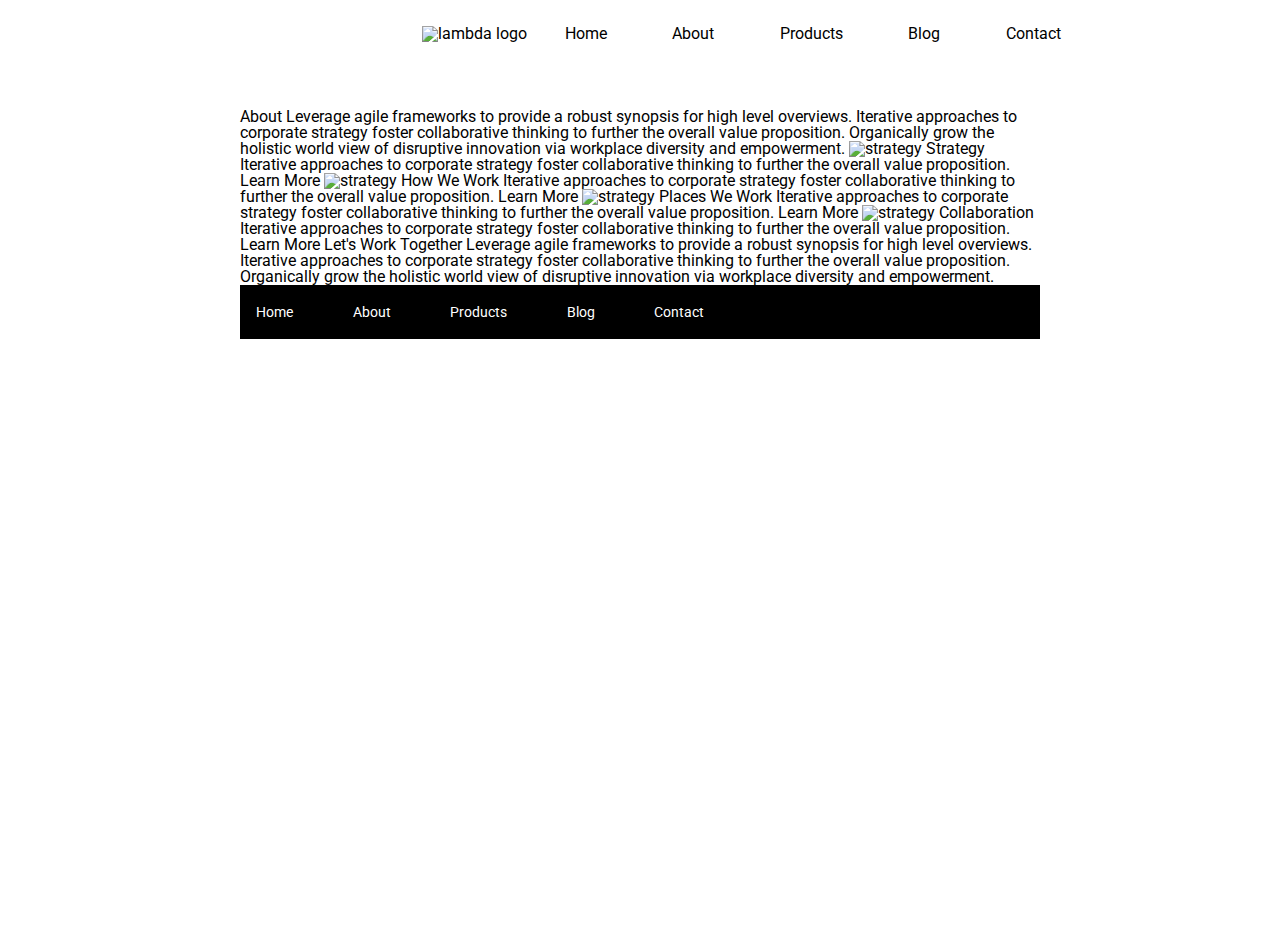
==== about.html @ 23dbd32b "break finished, back to work" ====
<!doctype html>

<html lang="en">
<head>
  <meta charset="utf-8">

  <title>Sprint Challenge - About</title>

  <link href="https://fonts.googleapis.com/css?family=Roboto|Rubik" rel="stylesheet">
  <link rel="stylesheet" href="css/index.css">

</head>
<header>
  <div class="top">
   <div class="logo">
       <img src="img/lambda-black.png" alt="lambda logo">
   </div>
   
    <nav>
     <div> <a href="#">Home</a></div>
     <div> <a href="about.html">About</a> </div>
     <div> <a href="#">Products</a> </div>
     <div> <a href="#">Blog</a> </div>
     <div> <a href="#">Contact</a> </div>  
    </nav>
  
  </div>
</header>
<body>
  <section class="empty">
    <div class="photo">
        <img src="img/jumbo-about.png" alt="">
    </div>
</section>
    <div class="container about-page">
     
    About

    Leverage agile frameworks to provide a robust synopsis for high level overviews. Iterative approaches to corporate strategy foster collaborative thinking to further the overall value proposition. Organically grow the holistic world view of disruptive innovation via workplace diversity and empowerment.


    <img src="img/about-plan.png" alt="strategy">
    
    Strategy
    
    Iterative approaches to corporate strategy foster collaborative thinking to further the overall value proposition.

    Learn More



    <img src="img/about-working.png" alt="strategy">
    
    How We Work
    
    Iterative approaches to corporate strategy foster collaborative thinking to further the overall value proposition.

    Learn More



    <img src="img/about-office.png" alt="strategy">
    
    Places We Work

    Iterative approaches to corporate strategy foster collaborative thinking to further the overall value proposition.

    Learn More

    <img src="img/about-meeting.png" alt="strategy">
    
    Collaboration
    
    Iterative approaches to corporate strategy foster collaborative thinking to further the overall value proposition.

    Learn More

    Let's Work Together

    Leverage agile frameworks to provide a robust synopsis for high level overviews. Iterative approaches to corporate strategy foster collaborative thinking to further the overall value proposition. Organically grow the holistic world view of disruptive innovation via workplace diversity and empowerment.
        
      <footer>
        <nav>
          <a href="index.html">Home</a>
          <a href="#">About</a>
          <a href="#">Products</a>
          <a href="#">Blog</a>
          <a href="#">Contact</a>
        </nav>
      </footer>
    </div><!-- container -->        
</body>
</html>
---- css/index.css ----
/* http://meyerweb.com/eric/tools/css/reset/ 
   v2.0 | 20110126
   License: none (public domain)
*/

html, body, div, span, applet, object, iframe,
h1, h2, h3, h4, h5, h6, p, blockquote, pre,
a, abbr, acronym, address, big, cite, code,
del, dfn, em, img, ins, kbd, q, s, samp,
small, strike, strong, sub, sup, tt, var,
b, u, i, center,
dl, dt, dd, ol, ul, li,
fieldset, form, label, legend,
table, caption, tbody, tfoot, thead, tr, th, td,
article, aside, canvas, details, embed, 
figure, figcaption, footer, header, hgroup, 
menu, nav, output, ruby, section, summary,
time, mark, audio, video {
	margin: 0;
	padding: 0;

	font-size: 100%;
	font: inherit;
	vertical-align: baseline;
}
/* HTML5 display-role reset for older browsers */
article, aside, details, figcaption, figure, 
footer, header, hgroup, menu, nav, section {
	display: block;
}
body {
	line-height: 1;
}
ol, ul {
	list-style: none;
}
blockquote, q {
	quotes: none;
}
blockquote:before, blockquote:after,
q:before, q:after {
	content: '';
	content: none;
}
table {
	border-collapse: collapse;
	border-spacing: 0;
}

* {
    box-sizing: border-box;
}

html, body {
    height: 100%;
    font-family: 'Roboto', sans-serif;
}

h1, h2, h3, h4, h5 {
    font-size: 18px;
    margin-bottom: 15px;
    font-family: 'Rubik', sans-serif;
}

p {
    line-height: 1.4;
}

.container {
    width: 800px;
    margin: 0 auto;
}

.top-content {
    display: flex;
    flex-wrap: wrap;
    justify-content: space-evenly;
    margin-bottom: 20px;
    border-bottom: 1px dashed black;
}

.top-content .text-container {
    width: 48%;
    padding: 0 1%;
    padding-bottom: 20px;  
}

.middle-content {
    margin-bottom: 20px;
    border-bottom: 1px dashed black;
}

.middle-content h2 {
    padding: 0 2%;
    margin-bottom: 0;
}

.middle-content .boxes {
    display: flex;
    flex-wrap: wrap;
    justify-content: space-evenly;
}

.middle-content .boxes .boxone {
    width: 12.5%;
    height: 100px;
    background-color: teal;
    margin: 20px 2.5%;
    color: white;
    display: flex;
    align-items: center;
    justify-content: center;
}
.middle-content .boxes .boxtwo {
    width: 12.5%;
    height: 100px;
    background-color: gold;
    margin: 20px 2.5%;
    color: white;
    display: flex;
    align-items: center;
    justify-content: center;
}
.middle-content .boxes .boxthree {
    width: 12.5%;
    height: 100px;
    background-color: cadetblue;
    margin: 20px 2.5%;
    color: white;
    display: flex;
    align-items: center;
    justify-content: center;
}
.middle-content .boxes .boxfour {
    width: 12.5%;
    height: 100px;
    background-color: coral;
    margin: 20px 2.5%;
    color: white;
    display: flex;
    align-items: center;
    justify-content: center;
}
.middle-content .boxes .boxfive {
    width: 12.5%;
    height: 100px;
    background-color: crimson;
    margin: 20px 2.5%;
    color: white;
    display: flex;
    align-items: center;
    justify-content: center;
}
.middle-content .boxes .boxsix {
    width: 12.5%;
    height: 100px;
    background-color: forestgreen;
    margin: 20px 2.5%;
    color: white;
    display: flex;
    align-items: center;
    justify-content: center;
}
.middle-content .boxes .boxseven {
    width: 12.5%;
    height: 100px;
    background-color: darkorchid;
    margin: 20px 2.5%;
    color: white;
    display: flex;
    align-items: center;
    justify-content: center;
}
.middle-content .boxes .boxeight {
    width: 12.5%;
    height: 100px;
    background-color: hotpink;
    margin: 20px 2.5%;
    color: white;
    display: flex;
    align-items: center;
    justify-content: center;
}
.middle-content .boxes .boxnine {
    width: 12.5%;
    height: 100px;
    background-color: indigo;
    margin: 20px 2.5%;
    color: white;
    display: flex;
    align-items: center;
    justify-content: center;
}
.middle-content .boxes .boxten {
    width: 12.5%;
    height: 100px;
    background-color: dodgerblue;
    margin: 20px 2.5%;
    color: white;
    display: flex;
    align-items: center;
    justify-content: center;
}
.middle-content .boxes .box .boxone{
    background-color: teal;
}
.bottom-content {
    display: flex;
    margin: 0 2% 20px;
    justify-content: space-around;
}

.bottom-content .text-container {
    padding-right: 4%;
}

.bottom-content .text-container:last-child {
    padding-right: 0;
}

footer {
    width: 100%;
    background: black;
}

footer nav {
    width: 60%;
    display: flex;
    justify-content: space-between;
    align-items: center;
    padding: 20px 2%;
    font-size: 14px;
}

footer nav a {
    color: white;
    text-decoration: none;
}


/*header styling*/
.top{
    display: flex;
    justify-content: flex-start;
    margin-left: 33%;
    margin-right: 25%;
    margin-top: 2%;
    margin-bottom: 2%;
    
   
}

.top nav{
    display:flex;
    align-items: flex-end;
    justify-content: space-between;
    
    
}

.top nav div{
    display:flex;
    margin-left: 16%;
    margin-right: 12%;
    
}  

.top nav a{
    text-decoration: none;
    color:black;
}

/*empty(photo) section styles*/


.empty{
    display:flex;
    justify-content: center;
    margin-bottom: 2%;
}

/*box styles*/
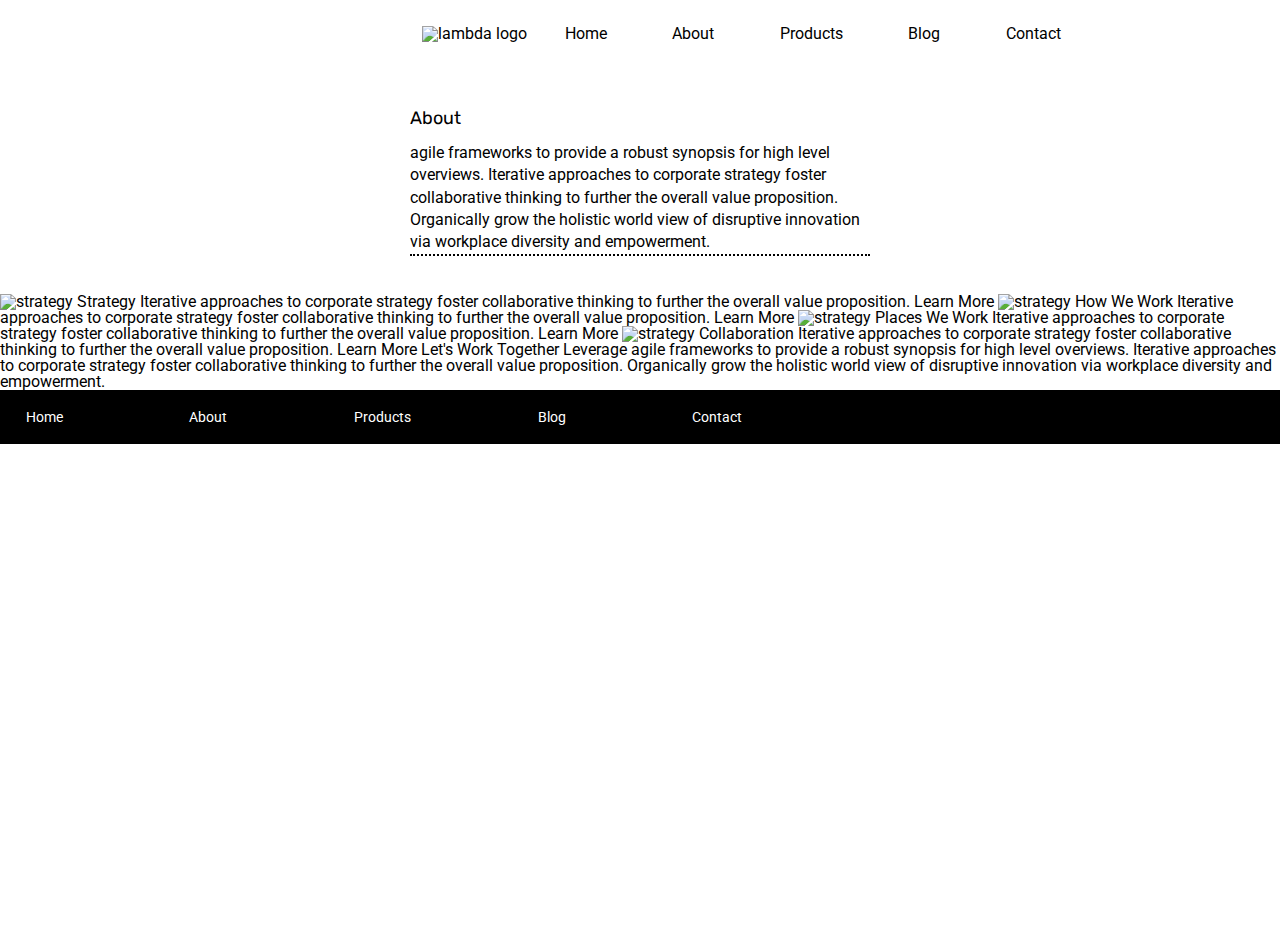
==== commit 39cccc99: "finished top of about page" ====
--- a/about.html
+++ b/about.html
@@ -32,12 +32,12 @@
         <img src="img/jumbo-about.png" alt="">
     </div>
 </section>
-    <div class="container about-page">
-     
-    About
+    <div class="container-about-page">
+     <div class="aboutsection">
+    <h2>About</h2>
 
-    Leverage agile frameworks to provide a robust synopsis for high level overviews. Iterative approaches to corporate strategy foster collaborative thinking to further the overall value proposition. Organically grow the holistic world view of disruptive innovation via workplace diversity and empowerment.
-
+    <p> agile frameworks to provide a robust synopsis for high level overviews. Iterative approaches to corporate strategy foster collaborative thinking to further the overall value proposition. Organically grow the holistic world view of disruptive innovation via workplace diversity and empowerment.</p>
+     </div>
 
     <img src="img/about-plan.png" alt="strategy">
     
--- a/css/index.css
+++ b/css/index.css
@@ -279,5 +279,11 @@
     margin-bottom: 2%;
 }
 
-/*box styles*/
-
+/*about styles*/
+.aboutsection{
+    margin-right: 32%;
+    margin-left:32%;
+    margin-bottom: 3%;
+    border-bottom: dotted black 2px;
+}
+
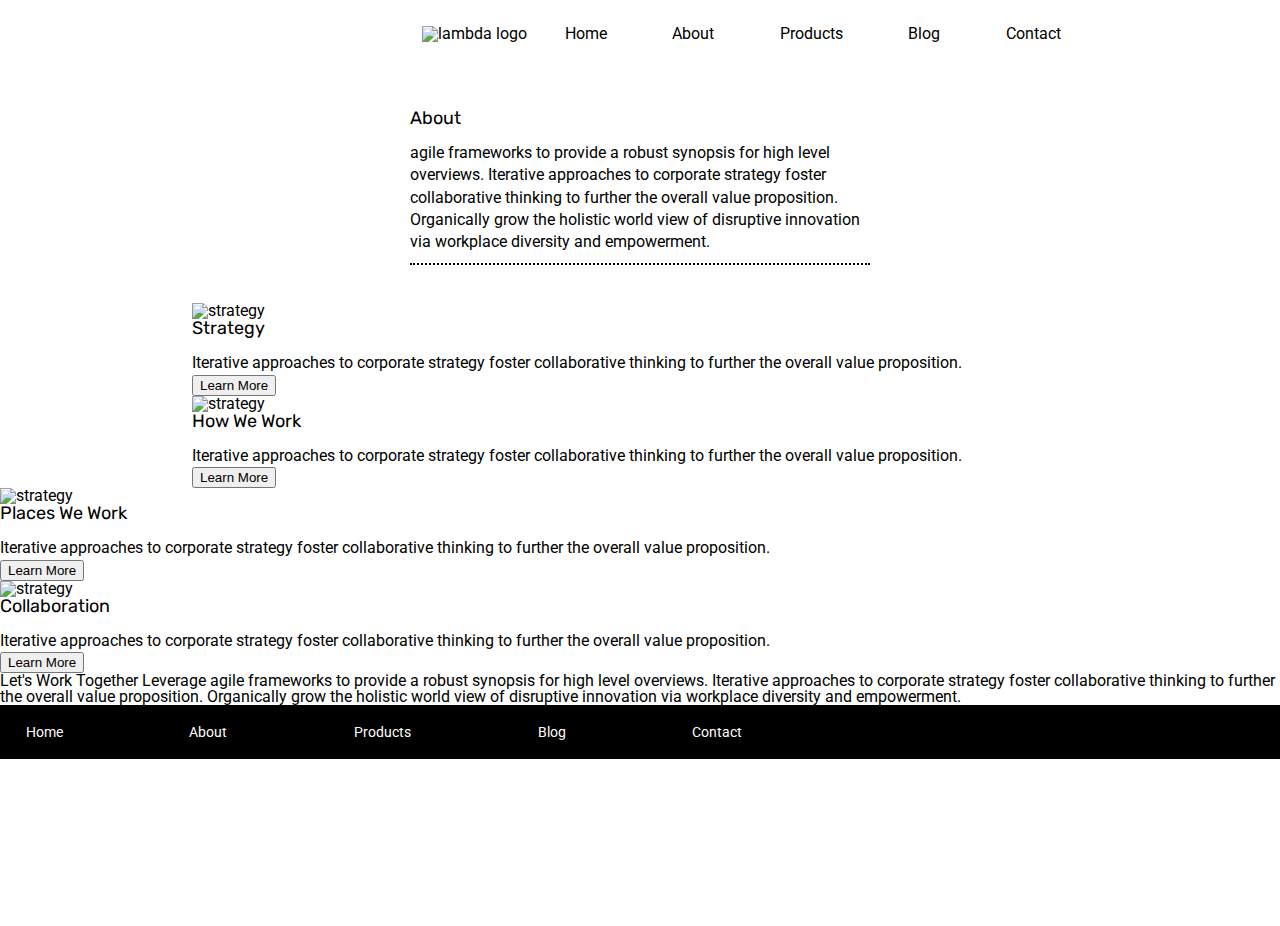
==== commit 0d64c9df: "working on placement and layout of main section" ====
--- a/about.html
+++ b/about.html
@@ -38,43 +38,47 @@
 
     <p> agile frameworks to provide a robust synopsis for high level overviews. Iterative approaches to corporate strategy foster collaborative thinking to further the overall value proposition. Organically grow the holistic world view of disruptive innovation via workplace diversity and empowerment.</p>
      </div>
-
+  <div class="topcontainer">
+    <div class="topleft">
     <img src="img/about-plan.png" alt="strategy">
     
-    Strategy
+    <h2>Strategy</h2>
     
-    Iterative approaches to corporate strategy foster collaborative thinking to further the overall value proposition.
+    <p>Iterative approaches to corporate strategy foster collaborative thinking to further the overall value proposition.</p>
 
-    Learn More
+    <button>Learn More </button>
+    </div>
 
-
-
+    <div class="topright">
     <img src="img/about-working.png" alt="strategy">
     
-    How We Work
+    <h2>How We Work</h2>
     
-    Iterative approaches to corporate strategy foster collaborative thinking to further the overall value proposition.
+    <p>Iterative approaches to corporate strategy foster collaborative thinking to further the overall value proposition.</p>
 
-    Learn More
-
-
-
+    <button> Learn More </button>
+   </div>
+  </div>
+  <div class="bottomcontainer">
+    <div class="bottomleft">
     <img src="img/about-office.png" alt="strategy">
     
-    Places We Work
+    <h2>Places We Work</h2>
 
-    Iterative approaches to corporate strategy foster collaborative thinking to further the overall value proposition.
+    <p>Iterative approaches to corporate strategy foster collaborative thinking to further the overall value proposition.</p>
 
-    Learn More
-
+   <button> Learn More </button>
+    </div>
+    <div class="bottomright">
     <img src="img/about-meeting.png" alt="strategy">
     
-    Collaboration
+   <h2> Collaboration </h2>
     
-    Iterative approaches to corporate strategy foster collaborative thinking to further the overall value proposition.
+    <p>Iterative approaches to corporate strategy foster collaborative thinking to further the overall value proposition.</p>
 
-    Learn More
-
+   <button> Learn More </button>
+    </div>
+  </div>
     Let's Work Together
 
     Leverage agile frameworks to provide a robust synopsis for high level overviews. Iterative approaches to corporate strategy foster collaborative thinking to further the overall value proposition. Organically grow the holistic world view of disruptive innovation via workplace diversity and empowerment.
--- a/css/index.css
+++ b/css/index.css
@@ -287,3 +287,14 @@
     border-bottom: dotted black 2px;
 }
 
+.aboutsection p{
+    margin-bottom:2%;
+}
+
+/*main section styles*/
+.topcontainer{
+    display: flex;
+    flex-wrap: wrap;
+    margin-right: 15%;
+    margin-left: 15%;
+}
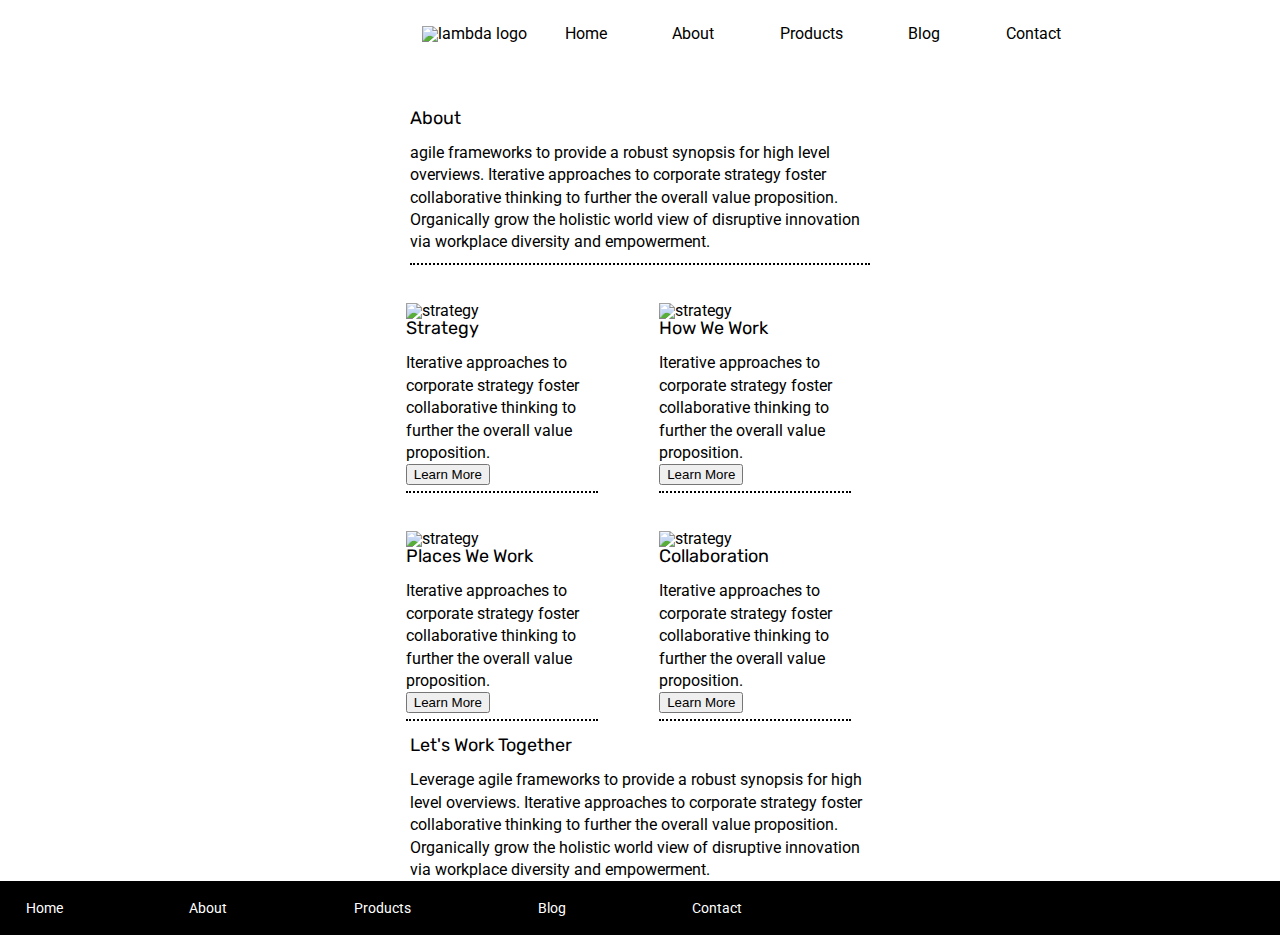
==== commit 4bc73469: "fotter and buttons left on about page" ====
--- a/about.html
+++ b/about.html
@@ -79,10 +79,11 @@
    <button> Learn More </button>
     </div>
   </div>
-    Let's Work Together
+  <div class="summary">
+    <h2>Let's Work Together</h2>
 
-    Leverage agile frameworks to provide a robust synopsis for high level overviews. Iterative approaches to corporate strategy foster collaborative thinking to further the overall value proposition. Organically grow the holistic world view of disruptive innovation via workplace diversity and empowerment.
-        
+    <p>Leverage agile frameworks to provide a robust synopsis for high level overviews. Iterative approaches to corporate strategy foster collaborative thinking to further the overall value proposition. Organically grow the holistic world view of disruptive innovation via workplace diversity and empowerment.</p>
+  </div>      
       <footer>
         <nav>
           <a href="index.html">Home</a>
--- a/css/index.css
+++ b/css/index.css
@@ -295,6 +295,60 @@
 .topcontainer{
     display: flex;
     flex-wrap: wrap;
-    margin-right: 15%;
-    margin-left: 15%;
-}
+    margin-right: 20%;
+    margin-left: 20%;
+    justify-content: center;
+}
+
+.topcontainer p{
+    margin-right: 0%;
+}
+.topcontainer .topleft{
+    width:25%;
+    margin-right: 8%;
+    border-bottom: dotted black 2px;
+    margin-bottom: 2%;
+}
+.topcontainer .topright{
+    width:25%;
+    margin-right: 3%;
+    border-bottom: dotted black 2px;
+    margin-bottom: 2%;
+}
+
+.topcontainer button{
+    margin-bottom: 3%;
+}
+/**/
+.bottomcontainer{
+    display: flex;
+    flex-wrap: wrap;
+    margin-right: 20%;
+    margin-left: 20%;
+    justify-content: center;
+}
+
+.bottomcontainer .bottomleft{
+    width:25%;
+    margin-right: 8%;
+    border-bottom: dotted black 2px;
+    margin-bottom: 2%; 
+    margin-top: 3%;
+}
+.bottomcontainer .bottomright{
+    width:25%;
+    margin-right: 3%;
+    border-bottom: dotted black 2px;
+    margin-bottom: 2%;
+    margin-top: 3%;
+}
+
+.bottomcontainer button{
+    margin-bottom: 3%;
+}
+
+/*summary styles*/
+.summary{
+    margin-right: 31%;
+    margin-left: 32%;
+}